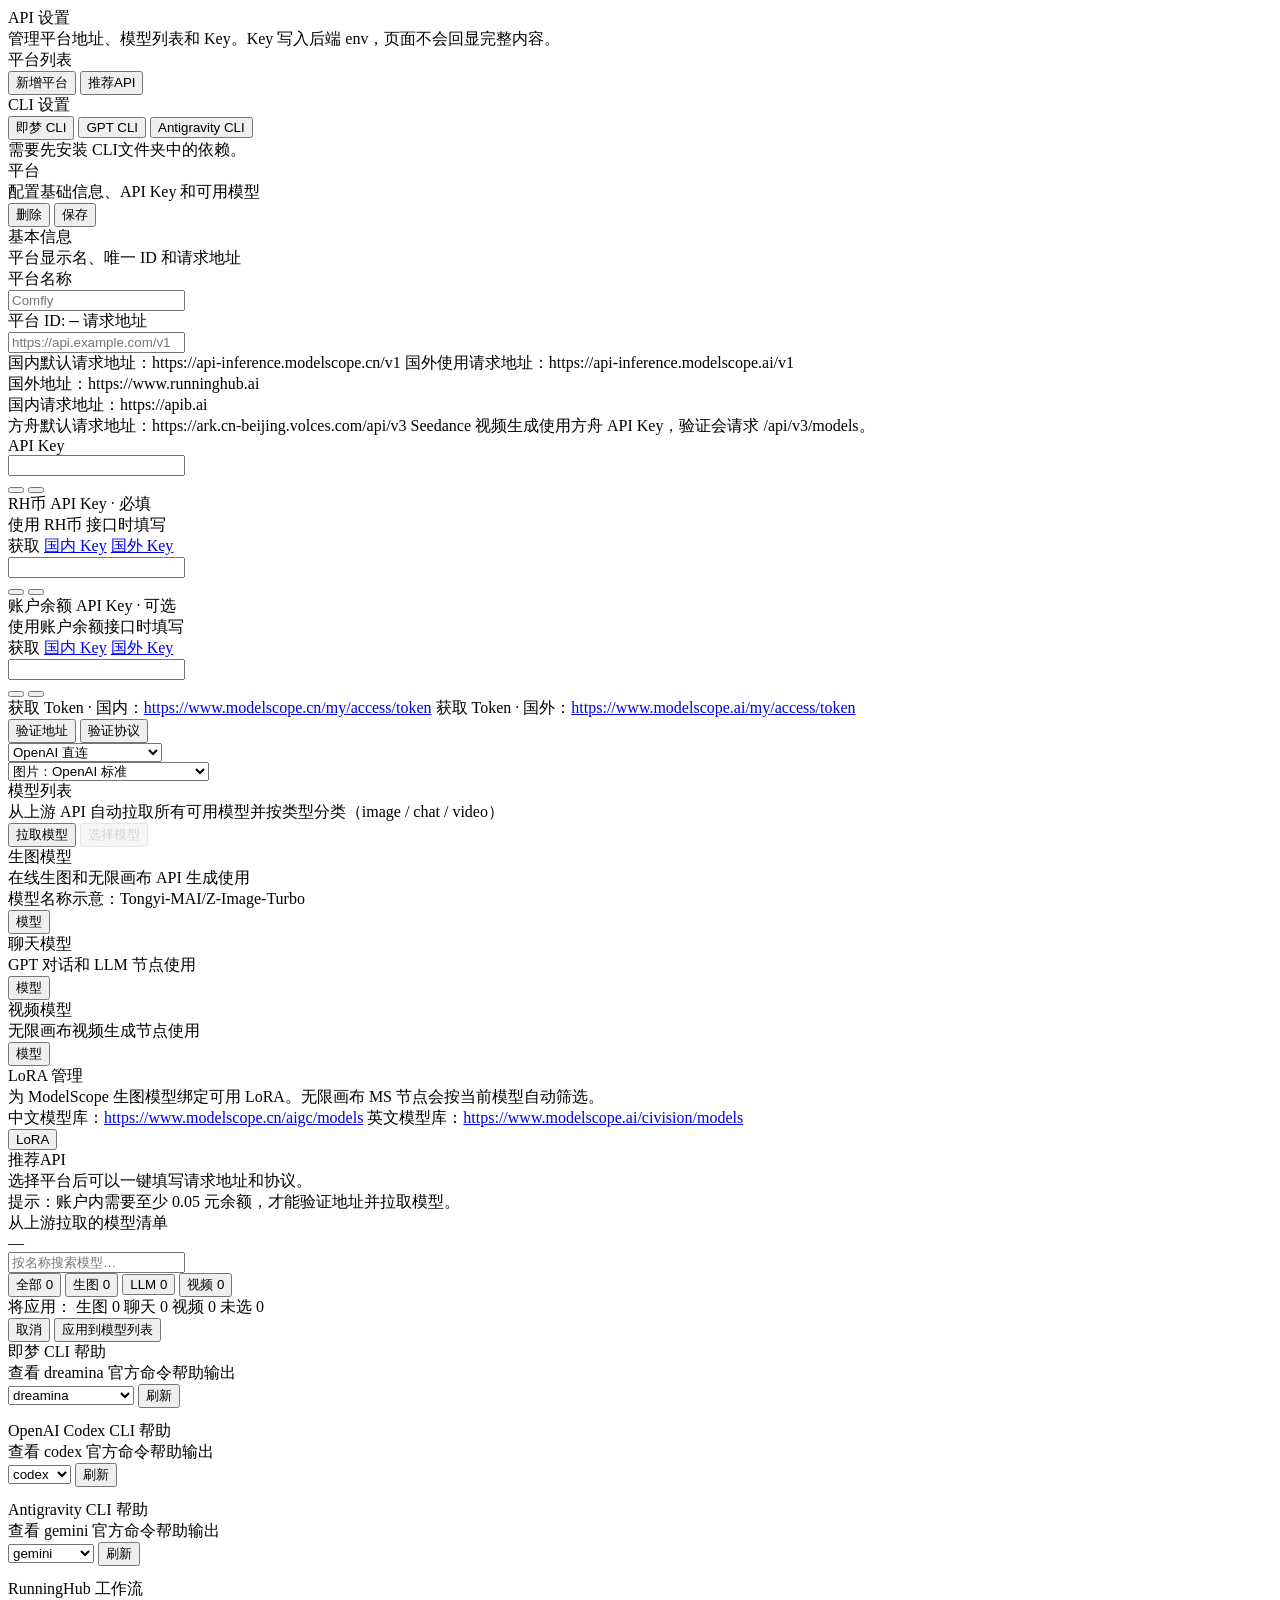
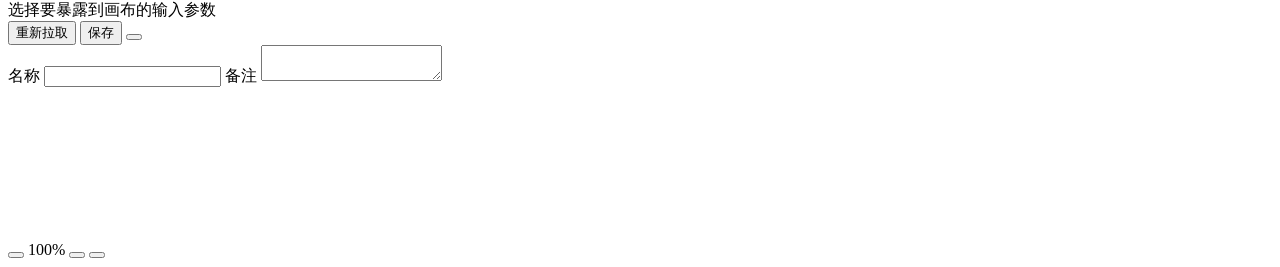
==== static/api-settings.html @ 39f56836 "更新功能" ====
<!DOCTYPE html>
<html lang="zh-CN">
<head>
    <meta charset="UTF-8">
    <meta name="viewport" content="width=device-width, initial-scale=1.0">
    <title>API 设置</title>
    <script>
        (function(){
            try {
                document.documentElement.dataset.studioFitScale = 'off';
                var theme = localStorage.getItem('studio_theme') || localStorage.getItem('canvas_theme') || 'light';
                if(theme === 'dark') {
                    document.documentElement.classList.add('studio-theme-dark');
                    document.documentElement.classList.add('theme-dark');
                }
            } catch(e) {}
        })();
    </script>
    <script src="/static/vendor/js/tailwindcss-cdn.js?v=2026.08.04.1787198026"></script>
    <script src="/static/vendor/js/lucide.js?v=2026.08.04.1787198026"></script>
    <script src="/static/js/theme.js?v=2026.08.04.1787198026"></script>
    <script src="/static/js/i18n.js?v=2026.08.04.1787198026"></script>
    <link rel="stylesheet" href="/static/css/theme.css?v=2026.08.04.1787198026">
    <link rel="stylesheet" href="/static/css/api-settings.css?v=2026.08.04.1787198026">
</head>
<body>
    <div class="page">
        <div class="wrap">
            <header class="page-head">
                <div>
                    <div class="title" data-i18n="api.title">API 设置</div>
                    <div class="sub" data-i18n="api.subtitle">管理平台地址、模型列表和 Key。Key 写入后端 env，页面不会回显完整内容。</div>
                </div>
                <div id="status" class="status"></div>
            </header>

            <div class="layout">
                <aside class="sidebar">
                    <div class="side-section-title" data-i18n="api.providersTitle">平台列表</div>
                    <div id="providerList" class="provider-list"></div>
                    <button class="add-btn" type="button" onclick="addProvider()"><i data-lucide="plus" class="w-4 h-4"></i><span data-i18n="api.addProvider">新增平台</span></button>
                    <button class="api-link-btn" type="button" onclick="openRecommendApi()"><i data-lucide="sparkles" class="w-4 h-4"></i><span data-i18n="api.recommendApi">推荐API</span></button>
                    <div class="cli-quick-group">
                        <div class="side-section-title" data-i18n="api.cliSettings">CLI 设置</div>
                        <div class="cli-quick-list">
                            <button class="cli-quick-btn" type="button" onclick="addCliProvider('jimeng')"><i data-lucide="image" class="w-3.5 h-3.5"></i><span>即梦 CLI</span></button>
                            <button class="cli-quick-btn" type="button" onclick="addCliProvider('codex')"><i data-lucide="terminal" class="w-3.5 h-3.5"></i><span>GPT CLI</span></button>
                            <button class="cli-quick-btn" type="button" onclick="addCliProvider('gemini-cli')"><i data-lucide="sparkles" class="w-3.5 h-3.5"></i><span>Antigravity CLI</span></button>
                            <div class="cli-quick-note">需要先安装 CLI文件夹中的依赖。</div>
                        </div>
                    </div>
                </aside>

                <main id="settingsContent" class="content">
                    <div class="content-head">
                        <div>
                            <div id="editorTitle" class="editor-title" data-i18n="api.provider">平台</div>
                            <div class="editor-sub" data-i18n="api.editorSub">配置基础信息、API Key 和可用模型</div>
                        </div>
                        <div class="content-actions">
                            <button id="deleteBtn" class="action-btn danger-btn api-page-delete-btn" type="button" onclick="deleteProvider()"><i data-lucide="trash-2" class="w-3.5 h-3.5"></i><span data-i18n="api.delete">删除</span></button>
                            <button class="action-btn save-btn api-page-save-btn" type="button" onclick="saveProviders()"><i data-lucide="save" class="w-3.5 h-3.5"></i><span data-i18n="api.save">保存</span></button>
                        </div>
                    </div>

                    <section id="providerOnboardingCard" class="provider-onboarding-card" hidden></section>

                    <section class="block">
                        <div class="block-head">
                            <div>
                                <div class="block-title" data-i18n="api.basicInfo">基本信息</div>
                                <div class="block-desc" data-i18n="api.basicHint">平台显示名、唯一 ID 和请求地址</div>
                            </div>
                        </div>
                        <div class="form">
                            <label class="field full">
                                <span class="label" data-i18n="api.platformName">平台名称</span>
                                <div class="field-frame"><input id="nameInput" type="text" placeholder="Comfly"></div>
                                <span class="hint"><span data-i18n="api.platformIdShown">平台 ID</span>: <span id="idPreview" style="font-family:ui-monospace,Menlo,monospace;color:var(--text)">—</span></span>
                                <input id="idInput" type="hidden">
                            </label>
                            <label class="field full api-base-url-field">
                                <span class="label" data-i18n="api.baseUrl">请求地址</span>
                                <div class="field-frame"><input id="baseInput" type="text" placeholder="https://api.example.com/v1"></div>
                                <div class="ms-hint">
                                    <span class="ms-line"><span data-i18n="api.msChinaEndpoint">国内默认请求地址：</span><span class="inline-code">https://api-inference.modelscope.cn/v1</span></span>
                                    <span class="ms-line"><span data-i18n="api.msGlobalEndpoint">国外使用请求地址：</span><span class="inline-code">https://api-inference.modelscope.ai/v1</span></span>
                                </div>
                                <div class="runninghub-hint">
                                    <span class="ms-line">国外地址：<span class="inline-code">https://www.runninghub.ai</span></span>
                                </div>
                                <div class="apimart-hint">
                                    <span class="ms-line">国内请求地址：<span class="inline-code">https://apib.ai</span></span>
                                </div>
                                <div class="volcengine-hint">
                                    <span class="ms-line">方舟默认请求地址：<span class="inline-code">https://ark.cn-beijing.volces.com/api/v3</span></span>
                                    <span class="ms-line">Seedance 视频生成使用方舟 API Key，验证会请求 <span class="inline-code">/api/v3/models</span>。</span>
                                </div>
                            </label>
                            <label class="field full api-key-field">
                                <span class="label api-key-label">API Key</span>
                                <div class="key-panel api-standard-key-row">
                                    <div class="key-input-line">
                                        <div class="field-frame"><input id="keyInput" type="password"></div>
                                        <div class="key-actions">
                                            <button class="key-btn" type="button" onclick="saveKeyOnly()" title="保存 Key" data-i18n-title="api.saveKeyTitle"><i data-lucide="check" class="w-4 h-4"></i></button>
                                            <button class="key-btn key-clear" type="button" onclick="clearKeyOnly()" title="清除 Key" data-i18n-title="api.clearKeyTitle"><i data-lucide="trash-2" class="w-4 h-4"></i></button>
                                        </div>
                                    </div>
                                </div>
                                <span id="keyHint" class="hint"></span>
                                <div class="rh-key-stack">
                                    <div class="rh-key-item">
                                        <div class="rh-key-head">
                                            <div>
                                                <div class="rh-key-title" data-i18n="api.rhCoinApiKeyRequired">RH币 API Key · 必填</div>
                                                <div class="rh-key-desc" data-i18n="api.rhCoinKeyDesc">使用 RH币 接口时填写</div>
                                            </div>
                                            <div class="rh-key-links">
                                                <span data-i18n="api.get">获取</span>
                                                <a href="https://www.runninghub.cn/enterprise-api/consumerApi?inviteCode=rh-v1331" target="_blank" rel="noopener"><i data-lucide="external-link" class="w-3 h-3"></i><span data-i18n="api.cnKey">国内 Key</span></a>
                                                <a href="https://www.runninghub.ai/enterprise-api/consumerApi?inviteCode=rh-v1331" target="_blank" rel="noopener"><i data-lucide="external-link" class="w-3 h-3"></i><span data-i18n="api.globalKey">国外 Key</span></a>
                                            </div>
                                        </div>
                                        <div class="key-input-line">
                                            <div class="field-frame"><input id="rhFreeKeyInput" type="password"></div>
                                            <div class="key-actions">
                                                <button class="key-btn" type="button" onclick="saveRhKeyOnly('free')" title="保存 RH币 Key" data-i18n-title="api.saveRhCoinKeyTitle"><i data-lucide="check" class="w-4 h-4"></i></button>
                                                <button class="key-btn key-clear" type="button" onclick="clearRhKeyOnly('free')" title="清除 RH币 Key" data-i18n-title="api.clearRhCoinKeyTitle"><i data-lucide="trash-2" class="w-4 h-4"></i></button>
                                            </div>
                                        </div>
                                        <span id="rhFreeKeyHint" class="hint"></span>
                                    </div>
                                    <div class="rh-key-item">
                                        <div class="rh-key-head">
                                            <div>
                                                <div class="rh-key-title" data-i18n="api.rhWalletApiKeyOptional">账户余额 API Key · 可选</div>
                                                <div class="rh-key-desc" data-i18n="api.rhWalletKeyDesc">使用账户余额接口时填写</div>
                                            </div>
                                            <div class="rh-key-links">
                                                <span data-i18n="api.get">获取</span>
                                                <a href="https://www.runninghub.cn/enterprise-api/sharedApi?inviteCode=rh-v1331" target="_blank" rel="noopener"><i data-lucide="external-link" class="w-3 h-3"></i><span data-i18n="api.cnKey">国内 Key</span></a>
                                                <a href="https://www.runninghub.ai/enterprise-api/sharedApi?inviteCode=rh-v1331" target="_blank" rel="noopener"><i data-lucide="external-link" class="w-3 h-3"></i><span data-i18n="api.globalKey">国外 Key</span></a>
                                            </div>
                                        </div>
                                        <div class="key-input-line">
                                            <div class="field-frame"><input id="rhWalletKeyInput" type="password"></div>
                                            <div class="key-actions">
                                                <button class="key-btn" type="button" onclick="saveRhKeyOnly('wallet')" title="保存账户余额 Key" data-i18n-title="api.saveRhWalletKeyTitle"><i data-lucide="check" class="w-4 h-4"></i></button>
                                                <button class="key-btn key-clear" type="button" onclick="clearRhKeyOnly('wallet')" title="清除账户余额 Key" data-i18n-title="api.clearRhWalletKeyTitle"><i data-lucide="trash-2" class="w-4 h-4"></i></button>
                                            </div>
                                        </div>
                                        <span id="rhWalletKeyHint" class="hint"></span>
                                    </div>
                                </div>
                                <div class="volcengine-key-stack" hidden>
                                    <div class="rh-key-item">
                                        <div class="rh-key-head">
                                            <div>
                                                <div class="rh-key-title" data-i18n="api.volcengineArkKey">方舟 API Key · 生成视频</div>
                                                <div class="rh-key-desc" data-i18n="api.volcengineArkKeyDesc">用于 Seedance 2.0 生成接口，Authorization: Bearer。</div>
                                            </div>
                                        </div>
                                        <span id="volcArkKeyHint" class="hint"></span>
                                    </div>
                                    <div class="rh-key-item">
                                        <div class="rh-key-head">
                                            <div>
                                                <div class="rh-key-title" data-i18n="api.volcengineAssetKeys">素材库 AK/SK · 上传素材</div>
                                                <div class="rh-key-desc" data-i18n="api.volcengineAssetKeysDesc">用于 CreateAssetGroup / CreateAsset / GetAsset 的 Access Key 鉴权。</div>
                                            </div>
                                        </div>
                                        <div class="key-input-line">
                                            <div class="field-frame"><input id="volcAkInput" type="password" placeholder="Access Key ID"></div>
                                        </div>
                                        <div class="key-input-line">
                                            <div class="field-frame"><input id="volcSkInput" type="password" placeholder="Secret Access Key"></div>
                                            <div class="key-actions">
                                                <button class="key-btn" type="button" onclick="saveVolcengineAssetKeys()" title="保存火山素材库 AK/SK"><i data-lucide="check" class="w-4 h-4"></i></button>
                                                <button class="key-btn key-clear" type="button" onclick="clearVolcengineAssetKeys()" title="清除火山素材库 AK/SK"><i data-lucide="trash-2" class="w-4 h-4"></i></button>
                                            </div>
                                        </div>
                                        <span id="volcAssetKeyHint" class="hint"></span>
                                    </div>
                                    <div class="rh-key-item volcengine-project-card">
                                        <div class="rh-key-head">
                                            <div>
                                                <div class="rh-key-title" data-i18n="api.volcengineProject">素材库项目</div>
                                                <div class="rh-key-desc" data-i18n="api.volcengineProjectDesc">ProjectName 必须和视频生成 API Key 所属项目一致。</div>
                                            </div>
                                        </div>
                                        <div class="volcengine-project-grid">
                                            <div class="rh-card-title-field">
                                                <span>ProjectName</span>
                                                <input id="volcProjectInput" type="text" value="default">
                                            </div>
                                            <div class="rh-card-title-field">
                                                <span>Region</span>
                                                <input id="volcRegionInput" type="text" value="cn-beijing">
                                            </div>
                                        </div>
                                    </div>
                                </div>
                                <div class="ms-hint">
                                    <span class="ms-line"><span data-i18n="api.msTokenCn">获取 Token · 国内：</span><a href="https://www.modelscope.cn/my/access/token" target="_blank">https://www.modelscope.cn/my/access/token</a></span>
                                    <span class="ms-line"><span data-i18n="api.msTokenGlobal">获取 Token · 国外：</span><a href="https://www.modelscope.ai/my/access/token" target="_blank">https://www.modelscope.ai/my/access/token</a></span>
                                </div>
                                <div class="runninghub-hint">
                                </div>
                            </label>
                            <div id="jimengCliPanel" class="jimeng-cli-panel" hidden>
                                <div class="jimeng-cli-head">
                                    <div>
                                        <div class="rh-key-title">即梦 CLI 账户</div>
                                        <div class="rh-key-desc">使用本机 dreamina 登录态，无需 API Key。</div>
                                    </div>
                                    <div id="jimengCliStatus" class="jimeng-status-pill">未检测</div>
                                </div>
                                <div class="jimeng-actions">
                                    <button class="action-btn primary-btn" type="button" onclick="startJimengLogin()"><i data-lucide="qr-code" class="w-3.5 h-3.5"></i><span>扫码登录</span></button>
                                    <button class="action-btn" type="button" onclick="refreshJimengCredit()"><i data-lucide="wallet-cards" class="w-3.5 h-3.5"></i><span>查询积分</span></button>
                                    <button class="action-btn" type="button" onclick="openJimengHelp()"><i data-lucide="terminal" class="w-3.5 h-3.5"></i><span>帮助</span></button>
                                    <button class="action-btn danger-btn" type="button" onclick="logoutJimeng()"><i data-lucide="log-out" class="w-3.5 h-3.5"></i><span>退出登录</span></button>
                                </div>
                                <div id="jimengCredit" class="jimeng-credit"></div>
                                <div id="jimengLoginBox" class="jimeng-output" hidden></div>
                            </div>
                            <div id="codexCliPanel" class="jimeng-cli-panel" hidden>
                                <div class="jimeng-cli-head">
                                    <div>
                                        <div class="rh-key-title">OpenAI CLI 账户</div>
                                        <div class="rh-key-desc">使用本机 codex 登录态，无需在本项目保存 API Key。</div>
                                    </div>
                                    <div id="codexCliStatus" class="jimeng-status-pill">未检测</div>
                                </div>
                                <div class="jimeng-actions">
                                    <button class="action-btn primary-btn" type="button" onclick="refreshCodexStatus()"><i data-lucide="radar" class="w-3.5 h-3.5"></i><span>检测 CLI</span></button>
                                    <button class="action-btn" type="button" onclick="openCodexHelp()"><i data-lucide="terminal" class="w-3.5 h-3.5"></i><span>帮助</span></button>
                                </div>
                                <div id="codexCliInfo" class="jimeng-credit"></div>
                            </div>
                            <div id="geminiCliPanel" class="jimeng-cli-panel" hidden>
                                <div class="jimeng-cli-head">
                                    <div>
                                        <div class="rh-key-title">Antigravity CLI 账户</div>
                                        <div class="rh-key-desc">使用本机 agy 登录态，无需在本项目保存 API Key。</div>
                                        <div class="jimeng-credit">需要先安装 CLI 文件夹中的依赖。</div>
                                    </div>
                                    <div id="geminiCliStatus" class="jimeng-status-pill">未检测</div>
                                </div>
                                <div class="jimeng-actions">
                                    <button class="action-btn primary-btn" type="button" onclick="refreshGeminiCliStatus()"><i data-lucide="radar" class="w-3.5 h-3.5"></i><span>检测 CLI</span></button>
                                    <button class="action-btn" type="button" onclick="openGeminiCliHelp()"><i data-lucide="terminal" class="w-3.5 h-3.5"></i><span>帮助</span></button>
                                </div>
                                <div id="geminiCliInfo" class="jimeng-credit"></div>
                            </div>
                            <!-- 验证操作行 -->
                            <div class="verify-action-row">
                                <button id="testUrlBtn" class="action-btn" type="button" onclick="testConnection()">
                                    <i data-lucide="check-circle-2" class="w-3.5 h-3.5"></i><span data-i18n="api.testUrl">验证地址</span>
                                </button>
                                <button id="probeAsyncBtn" class="action-btn" type="button" onclick="probeAsync()">
                                    <i data-lucide="radar" class="w-3.5 h-3.5"></i><span>验证协议</span>
                                </button>
                                <div class="field-frame protocol-selector-wrap">
                                    <select id="protocolInput">
                                        <option value="openai" data-i18n="api.protocolOpenAI">OpenAI 直连</option>
                                        <option value="apimart" data-i18n="api.protocolApimart">异步协议</option>
                                        <option value="gemini" data-i18n="api.protocolGemini">Gemini 协议</option>
                                        <option value="volcengine">方舟/Ark 任务协议</option>
                                        <option value="runninghub">RunningHub OpenAPI</option>
                                        <option value="jimeng">即梦 CLI</option>
                                        <option value="codex">OpenAI Codex CLI</option>
                                        <option value="gemini-cli">Antigravity CLI</option>
                                    </select>
                                </div>
                                <div class="field-frame image-request-mode-wrap">
                                    <select id="imageRequestModeInput" title="图片接口">
                                        <option value="openai">图片：OpenAI 标准</option>
                                        <option value="openai-json">图片：OpenAI JSON</option>
                                        <option value="openai-video-proxy">图片：OpenAI 中转</option>
                                        <option value="openai-responses">图片：OpenAI RS</option>
                                        <option value="tudou-async">图片：土豆 GPT-Image-2 异步</option>
                                    </select>
                                </div>
                            </div>
                            <div id="verifyResult" style="display:none;padding:2px 0;grid-column:1/-1"></div>
                        </div>
                    </section>

                    <section id="runninghubConfigBlock" class="block runninghub-config-block" hidden>
                        <div class="block-head">
                            <div>
                                <div class="block-title">应用与工作流</div>
                                <div class="block-desc">粘贴运行路径后，点击右侧创建卡片。</div>
                            </div>
                        </div>
                        <div class="rh-paste-row">
                            <input id="rhPasteInput" class="rh-paste-input" type="text" placeholder="/run/ai-app/... 或 /run/workflow/...">
                            <button class="action-btn" type="button" onclick="createRhEntryFromPaste()"><i data-lucide="plus" class="w-3.5 h-3.5"></i><span>创建</span></button>
                        </div>
                        <div class="rh-card-columns">
                            <div class="rh-card-group">
                                <div class="rh-group-head">
                                    <div class="rh-group-title">AI 应用</div>
                                    <div id="rhAppsCount" class="rh-group-count">0</div>
                                </div>
                                <div id="rhAppsList" class="rh-card-list"></div>
                            </div>
                            <div class="rh-card-group">
                                <div class="rh-group-head">
                                    <div class="rh-group-title">工作流</div>
                                    <div id="rhWorkflowsCount" class="rh-group-count">0</div>
                                </div>
                                <div id="rhWorkflowsList" class="rh-card-list"></div>
                            </div>
                        </div>
                    </section>

                    <div id="modelsHead" class="block models-toolbar">
                        <div>
                            <div class="block-title" data-i18n="api.modelsTitle">模型列表</div>
                            <div class="block-desc" data-i18n="api.modelsDesc">从上游 API 自动拉取所有可用模型并按类型分类（image / chat / video）</div>
                        </div>
                        <div class="models-toolbar-actions">
                            <button id="fetchModelsBtn" class="action-btn primary-btn" type="button" onclick="fetchModels()">
                                <i data-lucide="download-cloud" class="w-3.5 h-3.5"></i><span data-i18n="api.fetchModels">拉取模型</span>
                            </button>
                            <button id="openPickerBtn" class="action-btn" type="button" onclick="openModelPicker()" disabled style="opacity:.5">
                                <i data-lucide="list-checks" class="w-3.5 h-3.5"></i><span data-i18n="api.selectModels">选择模型</span>
                            </button>
                        </div>
                    </div>
                    <div class="model-grid">
                        <section class="block">
                            <div class="block-head">
                                <div>
                                    <div class="block-title" data-i18n="api.imageModels">生图模型</div>
                                    <div class="block-desc" data-i18n="api.imageHint">在线生图和无限画布 API 生成使用</div>
                                    <div class="ms-hint">
                                        <span class="ms-line"><span data-i18n="api.msModelExample">模型名称示意：</span><span class="inline-code">Tongyi-MAI/Z-Image-Turbo</span></span>
                                    </div>
                                </div>
                                <button class="ghost-btn" type="button" onclick="addModel('image')"><i data-lucide="plus" class="w-3.5 h-3.5"></i><span data-i18n="api.model">模型</span></button>
                            </div>
                            <div id="imageModelList" class="model-list"></div>
                        </section>

                        <section class="block">
                            <div class="block-head">
                                <div>
                                    <div class="block-title" data-i18n="api.chatModels">聊天模型</div>
                                    <div class="block-desc" data-i18n="api.chatHint">GPT 对话和 LLM 节点使用</div>
                                </div>
                                <button class="ghost-btn" type="button" onclick="addModel('chat')"><i data-lucide="plus" class="w-3.5 h-3.5"></i><span data-i18n="api.model">模型</span></button>
                        </div>
                        <div id="chatModelList" class="model-list"></div>
                    </section>

                        <section class="block">
                            <div class="block-head">
                                <div>
                                    <div class="block-title" data-i18n="api.videoModels">视频模型</div>
                                    <div class="block-desc" data-i18n="api.videoHint">无限画布视频生成节点使用</div>
                                </div>
                                <button class="ghost-btn" type="button" onclick="addModel('video')"><i data-lucide="plus" class="w-3.5 h-3.5"></i><span data-i18n="api.model">模型</span></button>
                            </div>
                            <div id="videoModelList" class="model-list"></div>
                        </section>

                        <section id="msLoraBlock" class="block ms-lora-block">
                            <div class="block-head">
                                <div>
                                    <div class="block-title" data-i18n="api.loraManager">LoRA 管理</div>
                                    <div class="block-desc" data-i18n="api.loraManagerDesc">为 ModelScope 生图模型绑定可用 LoRA。无限画布 MS 节点会按当前模型自动筛选。</div>
                                    <div class="ms-hint">
                                        <span class="ms-line"><span data-i18n="api.msCnModels">中文模型库：</span><a href="https://www.modelscope.cn/aigc/models" target="_blank">https://www.modelscope.cn/aigc/models</a></span>
                                        <span class="ms-line"><span data-i18n="api.msEnModels">英文模型库：</span><a href="https://www.modelscope.ai/civision/models" target="_blank">https://www.modelscope.ai/civision/models</a></span>
                                    </div>
                                </div>
                                <button class="ghost-btn" type="button" onclick="addMsLora()"><i data-lucide="plus" class="w-3.5 h-3.5"></i><span>LoRA</span></button>
                            </div>
                            <div id="msLoraList" class="lora-list"></div>
                        </section>
                </div>
            </main>
                <main id="recommendContent" class="content recommend-content" hidden>
                    <div class="content-head">
                        <div>
                            <div class="editor-title" data-i18n="api.recommendPanelTitle">推荐平台</div>
                            <div class="editor-sub" data-i18n="api.recommendPanelSub">获取 Key 后保存，右侧会切换到刚保存的平台配置。</div>
                        </div>
                    </div>
                    <section id="recommendPanel" class="provider-onboarding-card recommend-inline-card"></section>
                </main>
        </div>
        </div>
    </div>

    <!-- 模型选择浮层 -->
    <div id="recommendApiOverlay" class="picker-overlay">
        <div class="picker-modal">
            <div class="picker-head">
                <div>
                    <div class="picker-title" data-i18n="api.recommendApi">推荐API</div>
                    <div class="picker-count" data-i18n="api.recommendApiDesc">选择平台后可以一键填写请求地址和协议。</div>
                </div>
                <div class="picker-close" onclick="closeRecommendApi()"><i data-lucide="x" class="w-4 h-4"></i></div>
            </div>
            <div id="recommendApiList" class="recommend-api-body"></div>
            <div class="recommend-note" data-i18n="api.recommendApiNote">提示：账户内需要至少 0.05 元余额，才能验证地址并拉取模型。</div>
        </div>
    </div>

    <div id="modelPickerOverlay" class="picker-overlay">
        <div class="picker-modal">
            <div class="picker-head">
                <div>
                    <div class="picker-title">从上游拉取的模型清单</div>
                    <div id="pickerCount" class="picker-count">—</div>
                </div>
                <div class="picker-close" onclick="closeModelPicker()"><i data-lucide="x" class="w-4 h-4"></i></div>
            </div>
            <div class="picker-toolbar">
                <input id="pickerFilter" class="picker-search" type="text" placeholder="按名称搜索模型…" oninput="renderModelPicker()">
                <div class="picker-cat-tabs">
                    <button class="picker-cat-tab active" data-cat="all" onclick="selectPickerCat('all')">全部 <span class="cat-count">0</span></button>
                    <button class="picker-cat-tab" data-cat="image" onclick="selectPickerCat('image')">生图 <span class="cat-count">0</span></button>
                    <button class="picker-cat-tab" data-cat="chat" onclick="selectPickerCat('chat')">LLM <span class="cat-count">0</span></button>
                    <button class="picker-cat-tab" data-cat="video" onclick="selectPickerCat('video')">视频 <span class="cat-count">0</span></button>
                </div>
            </div>
            <div id="pickerList" class="picker-body"></div>
            <div id="pickerSummary" class="picker-summary">
                <span class="picker-summary-title">将应用：</span>
                <span id="sumImage" class="picker-sum-chip picker-sum-chip-empty">生图 0</span>
                <span id="sumChat" class="picker-sum-chip picker-sum-chip-empty">聊天 0</span>
                <span id="sumVideo" class="picker-sum-chip picker-sum-chip-empty">视频 0</span>
                <span id="sumUnsel" style="margin-left:auto;color:var(--faint)">未选 0</span>
            </div>
            <div class="picker-foot">
                <button class="action-btn" type="button" onclick="closeModelPicker()">取消</button>
                <button class="action-btn save-btn" type="button" onclick="applyModelPicker()">应用到模型列表</button>
            </div>
        </div>
    </div>

    <div id="jimengHelpOverlay" class="picker-overlay">
        <div class="picker-modal jimeng-help-modal">
            <div class="picker-head">
                <div>
                    <div class="picker-title">即梦 CLI 帮助</div>
                    <div class="picker-count">查看 dreamina 官方命令帮助输出</div>
                </div>
                <div class="picker-close" onclick="closeJimengHelp()"><i data-lucide="x" class="w-4 h-4"></i></div>
            </div>
            <div class="jimeng-help-toolbar">
                <select id="jimengHelpCommand">
                    <option value="">dreamina</option>
                    <option value="login">login</option>
                    <option value="logout">logout</option>
                    <option value="user_credit">user_credit</option>
                    <option value="text2image">text2image</option>
                    <option value="image2image">image2image</option>
                    <option value="image_upscale">image_upscale</option>
                    <option value="text2video">text2video</option>
                    <option value="image2video">image2video</option>
                    <option value="multimodal2video">multimodal2video</option>
                    <option value="frames2video">frames2video</option>
                    <option value="multiframe2video">multiframe2video</option>
                    <option value="list_task">list_task</option>
                    <option value="query_result">query_result</option>
                </select>
                <button class="action-btn primary-btn" type="button" onclick="loadJimengHelp()"><i data-lucide="refresh-cw" class="w-3.5 h-3.5"></i><span>刷新</span></button>
            </div>
            <pre id="jimengHelpOutput" class="jimeng-help-output"></pre>
        </div>
    </div>

    <div id="codexHelpOverlay" class="picker-overlay">
        <div class="picker-modal jimeng-help-modal">
            <div class="picker-head">
                <div>
                    <div class="picker-title">OpenAI Codex CLI 帮助</div>
                    <div class="picker-count">查看 codex 官方命令帮助输出</div>
                </div>
                <div class="picker-close" onclick="closeCodexHelp()"><i data-lucide="x" class="w-4 h-4"></i></div>
            </div>
            <div class="jimeng-help-toolbar">
                <select id="codexHelpCommand">
                    <option value="">codex</option>
                    <option value="exec">exec</option>
                    <option value="login">login</option>
                    <option value="logout">logout</option>
                    <option value="doctor">doctor</option>
                    <option value="mcp">mcp</option>
                    <option value="app">app</option>
                    <option value="update">update</option>
                </select>
                <button class="action-btn primary-btn" type="button" onclick="loadCodexHelp()"><i data-lucide="refresh-cw" class="w-3.5 h-3.5"></i><span>刷新</span></button>
            </div>
            <pre id="codexHelpOutput" class="jimeng-help-output"></pre>
        </div>
    </div>

    <div id="geminiCliHelpOverlay" class="picker-overlay">
        <div class="picker-modal jimeng-help-modal">
            <div class="picker-head">
                <div>
                    <div class="picker-title">Antigravity CLI 帮助</div>
                    <div class="picker-count">查看 gemini 官方命令帮助输出</div>
                </div>
                <div class="picker-close" onclick="closeGeminiCliHelp()"><i data-lucide="x" class="w-4 h-4"></i></div>
            </div>
            <div class="jimeng-help-toolbar">
                <select id="geminiCliHelpCommand">
                    <option value="">gemini</option>
                    <option value="help">help</option>
                    <option value="mcp">mcp</option>
                    <option value="extensions">extensions</option>
                </select>
                <button class="action-btn primary-btn" type="button" onclick="loadGeminiCliHelp()"><i data-lucide="refresh-cw" class="w-3.5 h-3.5"></i><span>刷新</span></button>
            </div>
            <pre id="geminiCliHelpOutput" class="jimeng-help-output"></pre>
        </div>
    </div>

    <div id="rhWorkflowEditorOverlay" class="rh-workflow-editor-overlay">
        <div class="rh-workflow-editor-modal">
            <div class="rh-workflow-editor-head">
                <div class="rh-workflow-editor-title-wrap">
                    <div id="rhWorkflowEditorTitle" class="rh-workflow-editor-title">RunningHub 工作流</div>
                    <div id="rhWorkflowEditorSub" class="rh-workflow-editor-sub">选择要暴露到画布的输入参数</div>
                </div>
                <div class="rh-workflow-editor-actions">
                    <button class="action-btn" type="button" onclick="fetchRhWorkflowEditor(true)"><i data-lucide="refresh-cw" class="w-3.5 h-3.5"></i><span>重新拉取</span></button>
                    <button id="rhWorkflowSaveBtn" class="action-btn save-btn" type="button" onclick="saveRhWorkflowEditor()"><i data-lucide="save" class="w-3.5 h-3.5"></i><span>保存</span></button>
                    <button class="rh-workflow-editor-close" type="button" onclick="closeRhWorkflowEditor()"><i data-lucide="x" class="w-4 h-4"></i></button>
                </div>
            </div>
            <div class="rh-workflow-editor-body">
                <aside class="rh-workflow-editor-side">
                    <label class="rh-editor-field">
                        <span>名称</span>
                        <input id="rhWorkflowEditName" type="text" oninput="updateRhWorkflowEditorMeta('title', this.value)">
                    </label>
                    <label class="rh-editor-field">
                        <span>备注</span>
                        <textarea id="rhWorkflowEditNote" oninput="updateRhWorkflowEditorMeta('description', this.value)"></textarea>
                    </label>
                    <div id="rhWorkflowEditorSummary" class="rh-editor-summary"></div>
                    <div id="rhWorkflowEditorNodeList" class="rh-editor-node-list"></div>
                </aside>
                <section class="rh-workflow-editor-canvas">
                    <div id="rhWorkflowEditorGraphWrap" class="rh-editor-graph-wrap">
                        <svg id="rhWorkflowEditorGraphSvg" class="rh-editor-graph-svg"></svg>
                        <div class="rh-editor-graph-controls">
                            <button type="button" onclick="rhEditorGraphZoom(-1)" title="缩小"><i data-lucide="zoom-out" class="w-4 h-4"></i></button>
                            <span id="rhWorkflowEditorZoom">100%</span>
                            <button type="button" onclick="rhEditorGraphZoom(1)" title="放大"><i data-lucide="zoom-in" class="w-4 h-4"></i></button>
                            <button type="button" onclick="rhEditorGraphFit()" title="适应窗口"><i data-lucide="maximize" class="w-4 h-4"></i></button>
                        </div>
                    </div>
                </section>
            </div>
        </div>
    </div>

    <script src="/static/js/api-settings.js?v=2026.08.04.1787198026"></script>
</body>
</html>
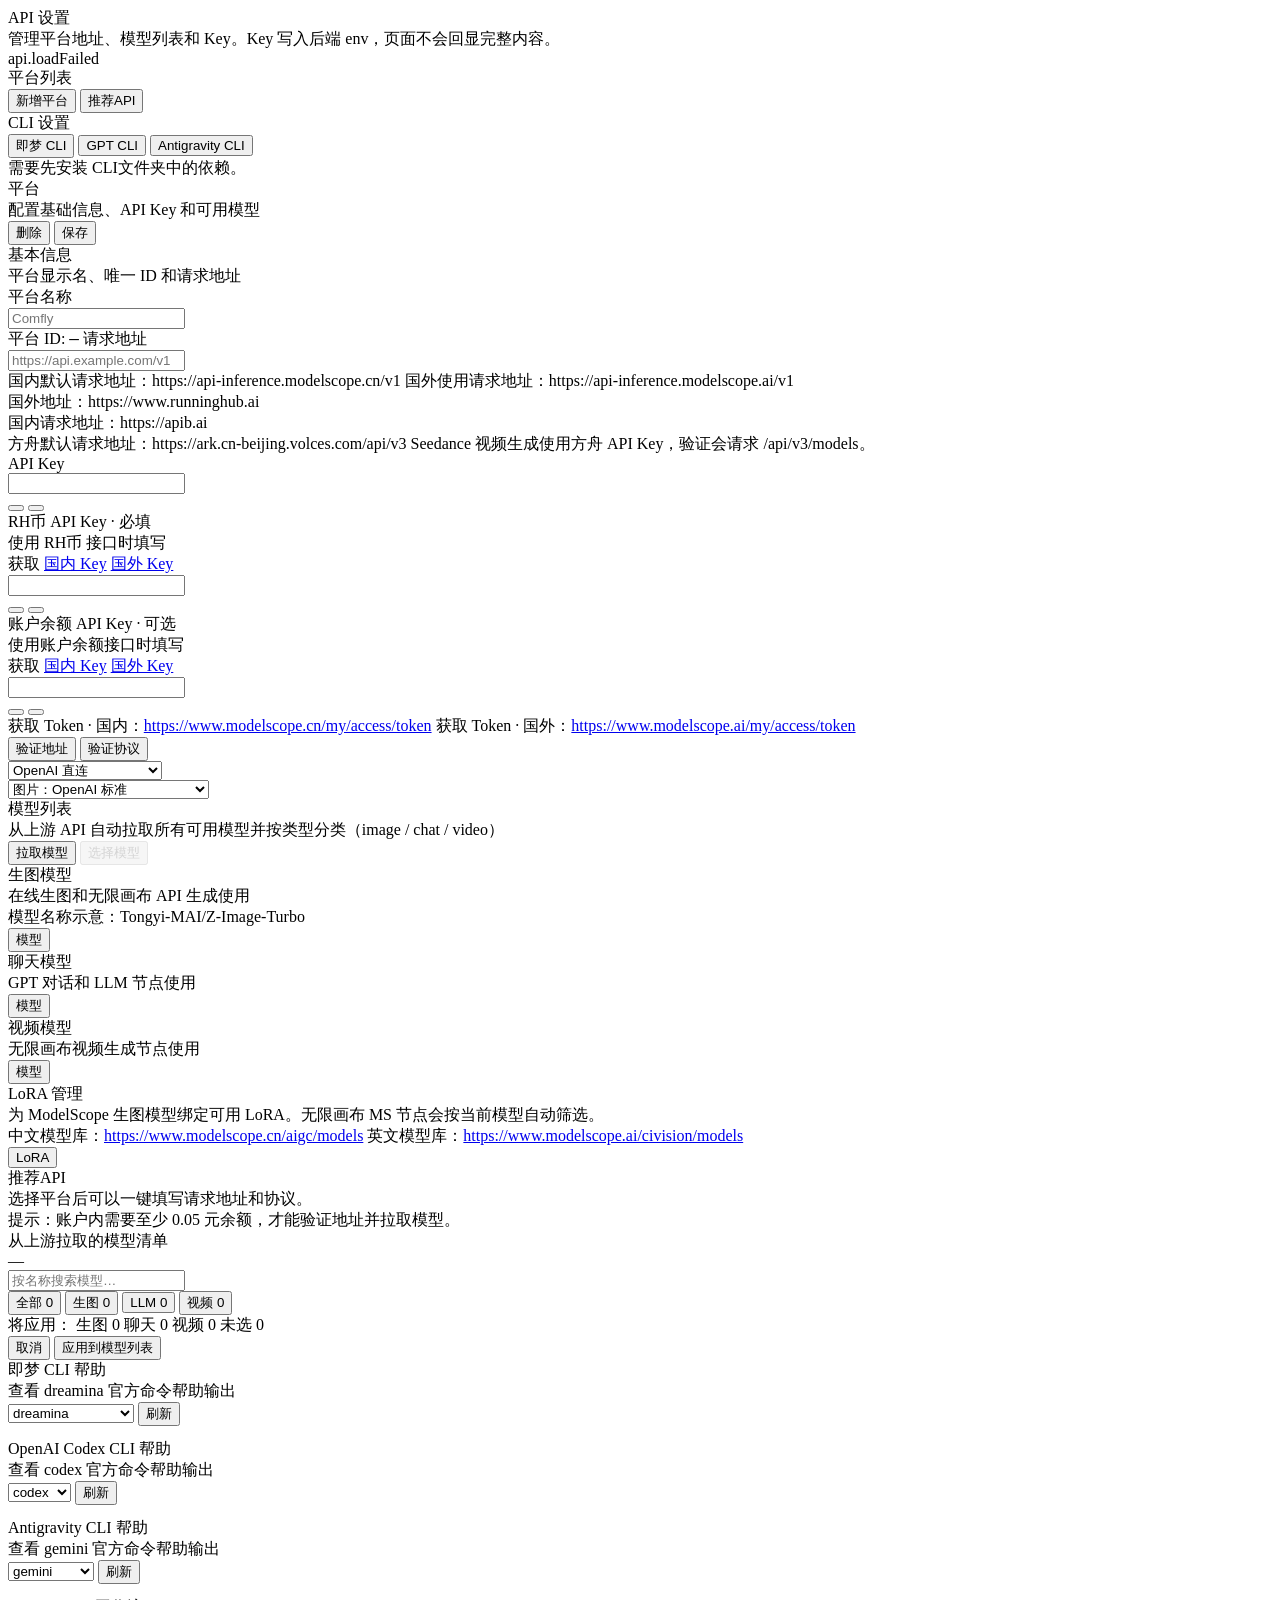
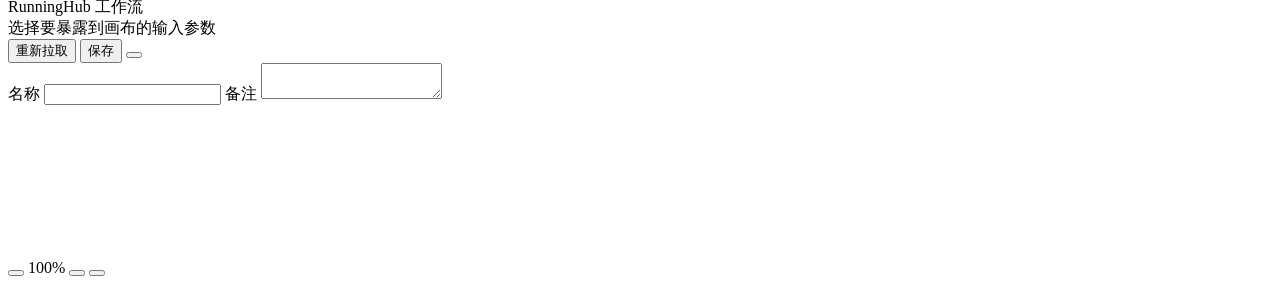
==== commit cd9ccaf1: "feat(canvas): 添加社区提示词功能和优化界面布局 - 在画布页面集成社区提示词功能，支持本地和社区词库切换 - 添加社区提示词源标签页和相关UI组件 - 更新CSS样式以支持新的提示词界面" ====
--- a/static/api-settings.html
+++ b/static/api-settings.html
@@ -566,6 +566,6 @@
         </div>
     </div>
 
-    <script src="/static/js/api-settings.js?v=2026.08.04.1787198026"></script>
+    <script src="/static/js/api-settings.js?v=2026.08.04.1787817012"></script>
 </body>
 </html>
